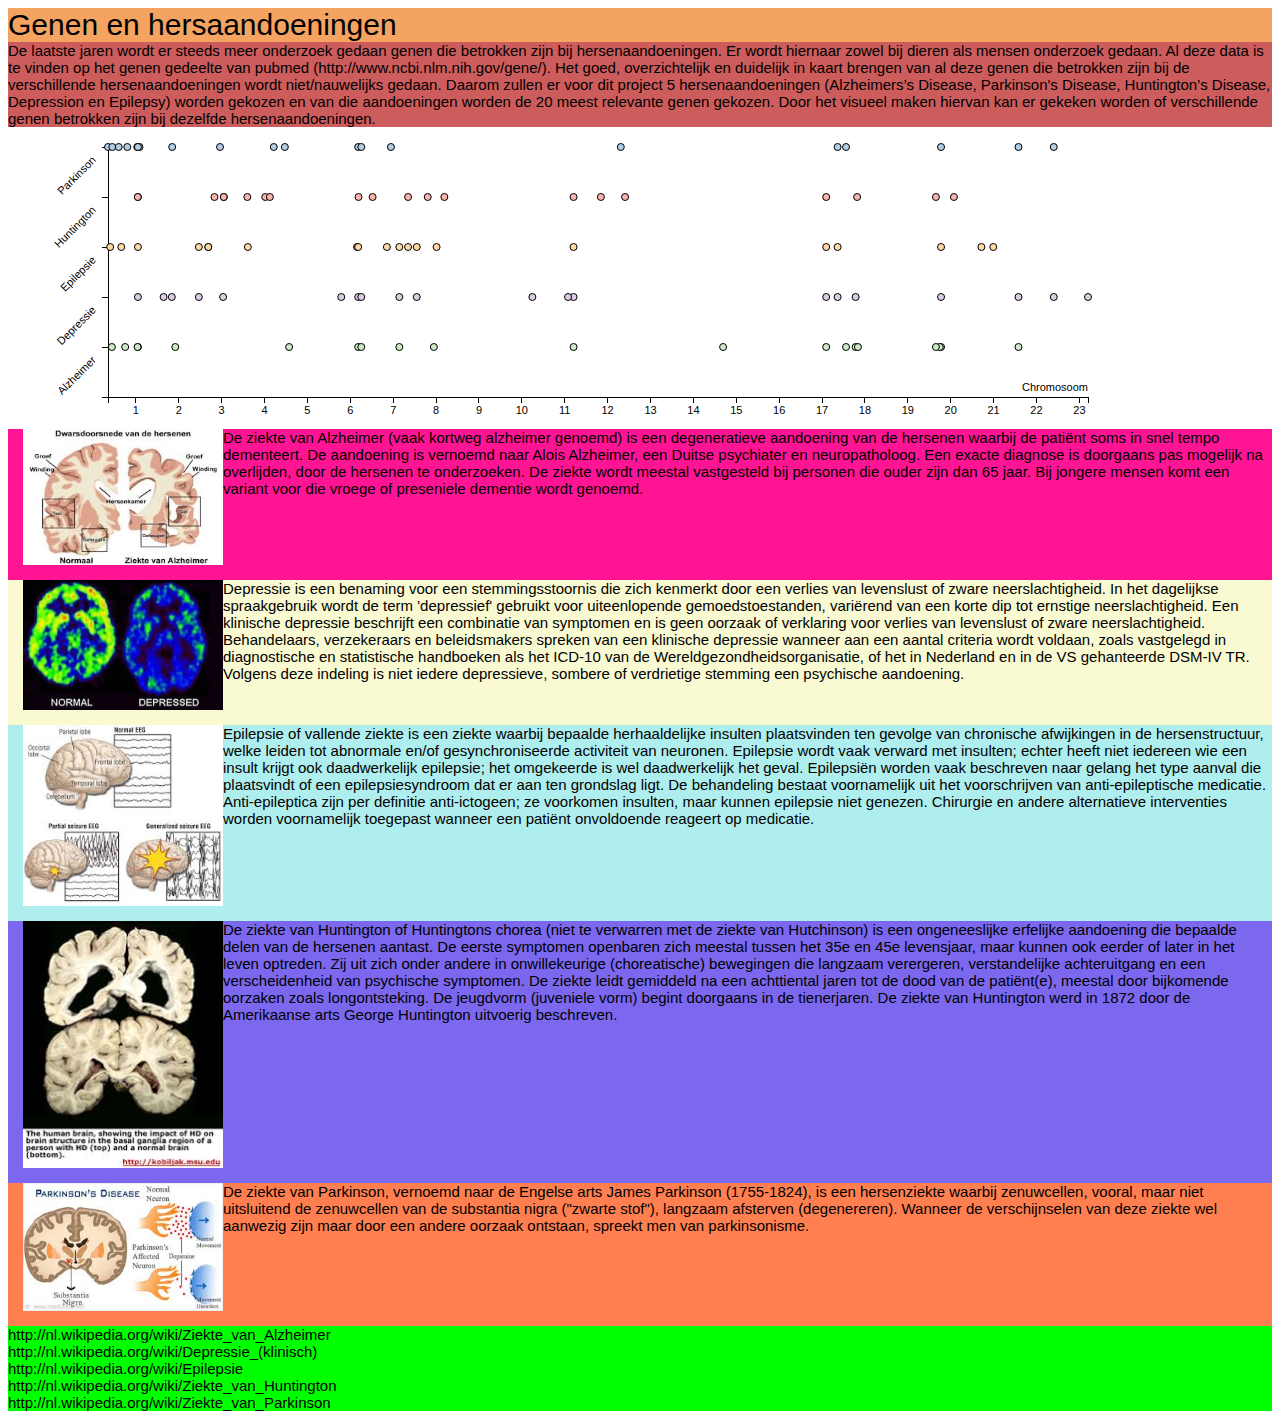
==== Website/project.html @ 44b7890b "Design + prototype" ====
<!doctype html>
<!-- 
Kirsten de Wit
6063098
Programmerproject Data
-->
<head>
    <meta charset="utf-8"/>
    <title>Hersenaandoeningen</title>
    <LINK rel="stylesheet" type="text/css" href="project.css">
  </head>
<body>

  <div class="titel">
    Genen en hersaandoeningen
  </div>

  <div class="inleiding">
    De laatste jaren wordt er steeds meer onderzoek gedaan genen die betrokken zijn bij hersenaandoeningen. Er wordt hiernaar zowel bij dieren als mensen onderzoek gedaan. Al deze data is te vinden op het genen gedeelte van pubmed (http://www.ncbi.nlm.nih.gov/gene/). Het goed, overzichtelijk en duidelijk in kaart brengen van al deze genen die betrokken zijn bij de verschillende hersenaandoeningen wordt niet/nauwelijks gedaan. Daarom zullen er voor dit project 5 hersenaandoeningen (Alzheimers’s Disease, Parkinson's Disease, Huntington’s Disease, Depression en Epilepsy) worden gekozen en van die aandoeningen worden de 20 meest relevante genen gekozen. Door het visueel maken hiervan kan er gekeken worden of verschillende genen betrokken zijn bij dezelfde hersenaandoeningen.

  </div>

<script src="d3.js"></script>
<script>
"use strict";

var margin = {top: 20, right: 20, bottom: 30, left: 100},
    width = 1100 - margin.left - margin.right,
    height = 300 - margin.top - margin.bottom;

var x = d3.scale.linear()
    .range([0, width]);

var y = d3.scale.ordinal()
    .rangePoints([height, 0])
    .domain(["", "Alzheimer", "Depressie", "Epilepsie", "Huntington", "Parkinson"]);

var xAxis = d3.svg.axis()
    .scale(x)
    .orient("bottom")
    .ticks(20)
    .tickFormat(d3.format("s"));

var yAxis = d3.svg.axis()
    .scale(y)
    .orient("left");

var svg = d3.select("body").append("svg")
    .attr("width", width + margin.left + margin.right)
    .attr("height", height + margin.top + margin.bottom)
  .append("g")
    .attr("transform", "translate(" + margin.left + "," + margin.top + ")");

d3.csv("braindiseases.csv", function(error, data) {
  data.forEach(function(d) {
    d.chromosome = +d.chromosome;
  });
  
var color = d3.scale.ordinal()
    .domain(["#ffffff", "#000000"])
    .range(["#fbb4ae", "#b3cde3", "#ccebc5", "#decbe4", "#fed9a6"]);

var xDomain = d3.extent(data, function(d) { return d.chromosome; })
var yDomain = d3.extent(data, function(d) { return d["disease"]; });

x.domain(d3.extent(data, function(d) { return d.chromosome; }));

svg.append("g")
      .attr("class", "x axis")
      .attr("transform", "translate(0," + height + ")")
      .call(xAxis)
    .append("text")
      .attr("class", "label")
      .attr("x", width)
      .attr("y", -6)
      .style("text-anchor", "end")
      .text("Chromosoom");

svg.append("g")
      .attr("class", "y axis")
      .call(yAxis)
    .selectAll("text")
      .style("text-anchor", "end")
      .attr("dx", "-.8em")
      .attr("dy", ".15em")
      .attr("transform", function(d) {
                return "rotate(-45)" 
                })
      //.text("Hersenaandoening")

svg.selectAll(".dot")
      .data(data)
    .enter().append("circle")
      .attr("class", "dot")
      .attr("r", 3.5)
      .attr("cx", function(d) { return x(d.chromosome); })
      .attr("cy", function(d) { return y(d["disease"]); })
      .style("fill", function(d) { return color(d["disease"]); });

});
</script>

<div class="AD">
  <img alt="" SRC="ad.jpg"></img>
  De ziekte van Alzheimer (vaak kortweg alzheimer genoemd) is een degeneratieve aandoening van de hersenen waarbij de patiënt soms in snel tempo dementeert. De aandoening is vernoemd naar Alois Alzheimer, een Duitse psychiater en neuropatholoog. Een exacte diagnose is doorgaans pas mogelijk na overlijden, door de hersenen te onderzoeken. De ziekte wordt meestal vastgesteld bij personen die ouder zijn dan 65 jaar. Bij jongere mensen komt een variant voor die vroege of preseniele dementie wordt genoemd.
</div>

<div class="Depressie">
  <img alt="" SRC="depressie.jpg"></img>
  Depressie is een benaming voor een stemmingsstoornis die zich kenmerkt door een verlies van levenslust of zware neerslachtigheid. In het dagelijkse spraakgebruik wordt de term 'depressief' gebruikt voor uiteenlopende gemoedstoestanden, variërend van een korte dip tot ernstige neerslachtigheid. Een klinische depressie beschrijft een combinatie van symptomen en is geen oorzaak of verklaring voor verlies van levenslust of zware neerslachtigheid. Behandelaars, verzekeraars en beleidsmakers spreken van een klinische depressie wanneer aan een aantal criteria wordt voldaan, zoals vastgelegd in diagnostische en statistische handboeken als het ICD-10 van de Wereldgezondheidsorganisatie, of het in Nederland en in de VS gehanteerde DSM-IV TR. Volgens deze indeling is niet iedere depressieve, sombere of verdrietige stemming een psychische aandoening.  
</div>

<div class="Epilepsie">
  <img alt="" SRC="epilepsie.jpg"></img>
  Epilepsie of vallende ziekte is een ziekte waarbij bepaalde herhaaldelijke insulten plaatsvinden ten gevolge van chronische afwijkingen in de hersenstructuur, welke leiden tot abnormale en/of gesynchroniseerde activiteit van neuronen. Epilepsie wordt vaak verward met insulten; echter heeft niet iedereen wie een insult krijgt ook daadwerkelijk epilepsie; het omgekeerde is wel daadwerkelijk het geval. Epilepsiën worden vaak beschreven naar gelang het type aanval die plaatsvindt of een epilepsiesyndroom dat er aan ten grondslag ligt. De behandeling bestaat voornamelijk uit het voorschrijven van anti-epileptische medicatie. Anti-epileptica zijn per definitie anti-ictogeen; ze voorkomen insulten, maar kunnen epilepsie niet genezen. Chirurgie en andere alternatieve interventies worden voornamelijk toegepast wanneer een patiënt onvoldoende reageert op medicatie. 
</div>

<div class="HD">
  <img alt="" SRC="HD.jpg"></img>
  De ziekte van Huntington of Huntingtons chorea (niet te verwarren met de ziekte van Hutchinson) is een ongeneeslijke erfelijke aandoening die bepaalde delen van de hersenen aantast. De eerste symptomen openbaren zich meestal tussen het 35e en 45e levensjaar, maar kunnen ook eerder of later in het leven optreden. Zij uit zich onder andere in onwillekeurige (choreatische) bewegingen die langzaam verergeren, verstandelijke achteruitgang en een verscheidenheid van psychische symptomen. De ziekte leidt gemiddeld na een achttiental jaren tot de dood van de patiënt(e), meestal door bijkomende oorzaken zoals longontsteking. De jeugdvorm (juveniele vorm) begint doorgaans in de tienerjaren. De ziekte van Huntington werd in 1872 door de Amerikaanse arts George Huntington uitvoerig beschreven.
</div>

<div class="PD">
  <img alt="" SRC="PD.jpg"></img>
  De ziekte van Parkinson, vernoemd naar de Engelse arts James Parkinson (1755-1824), is een hersenziekte waarbij zenuwcellen, vooral, maar niet uitsluitend de zenuwcellen van de substantia nigra ("zwarte stof"), langzaam afsterven (degenereren). Wanneer de verschijnselen van deze ziekte wel aanwezig zijn maar door een andere oorzaak ontstaan, spreekt men van parkinsonisme.
</div>

<div class="Bronnen">
  http://nl.wikipedia.org/wiki/Ziekte_van_Alzheimer<br>
  http://nl.wikipedia.org/wiki/Depressie_(klinisch)<br>
  http://nl.wikipedia.org/wiki/Epilepsie<br>
  http://nl.wikipedia.org/wiki/Ziekte_van_Huntington<br>
  http://nl.wikipedia.org/wiki/Ziekte_van_Parkinson
</div>

</body>
</html>
---- Website/project.css ----
body {
  font: 11px sans-serif;
}

.titel {
  /*display: -webkit-flex;*/
  display: flex;
  background: #F4A460;
  font-size: 30px;
  text-align: center;
 }

.inleiding {
  display: -webkit-flex;
  display: flex;
  background: #CD5C5C;
  font-size: 15px;
 }

.axis path,
.axis line {
  fill: none;
  stroke: #000;
  shape-rendering: crispEdges;
}

.dot {
  stroke: #000;
}

.tooltip {
  position: absolute;
  width: 200px;
  height: 28px;
  pointer-events: none;
}

.AD {
  display: flex;
  overflow: auto;
  background: #FF1493;
  font-size: 15px;
}

.Depressie {
  display: flex;
  overflow: auto;
  background: #FAFAD2;
  font-size: 15px;
}

.Epilepsie {
  display: flex;
  overflow: auto;
  background: #AFEEEE;
  font-size: 15px;
}

.HD {
  display: flex;
  overflow: auto;
  background: #7B68EE;
  font-size: 15px;
}

.PD {
  display: flex;
  overflow: auto;
  background: #FF7F50;
  font-size: 15px;
}

.Bronnen {
  display: flex;
  overflow: auto;
  background: #00FF00;
  font-size: 15px;
}

img {
  float: right;
  margin: 0 0 1em 1em;
  width: 200px;
}
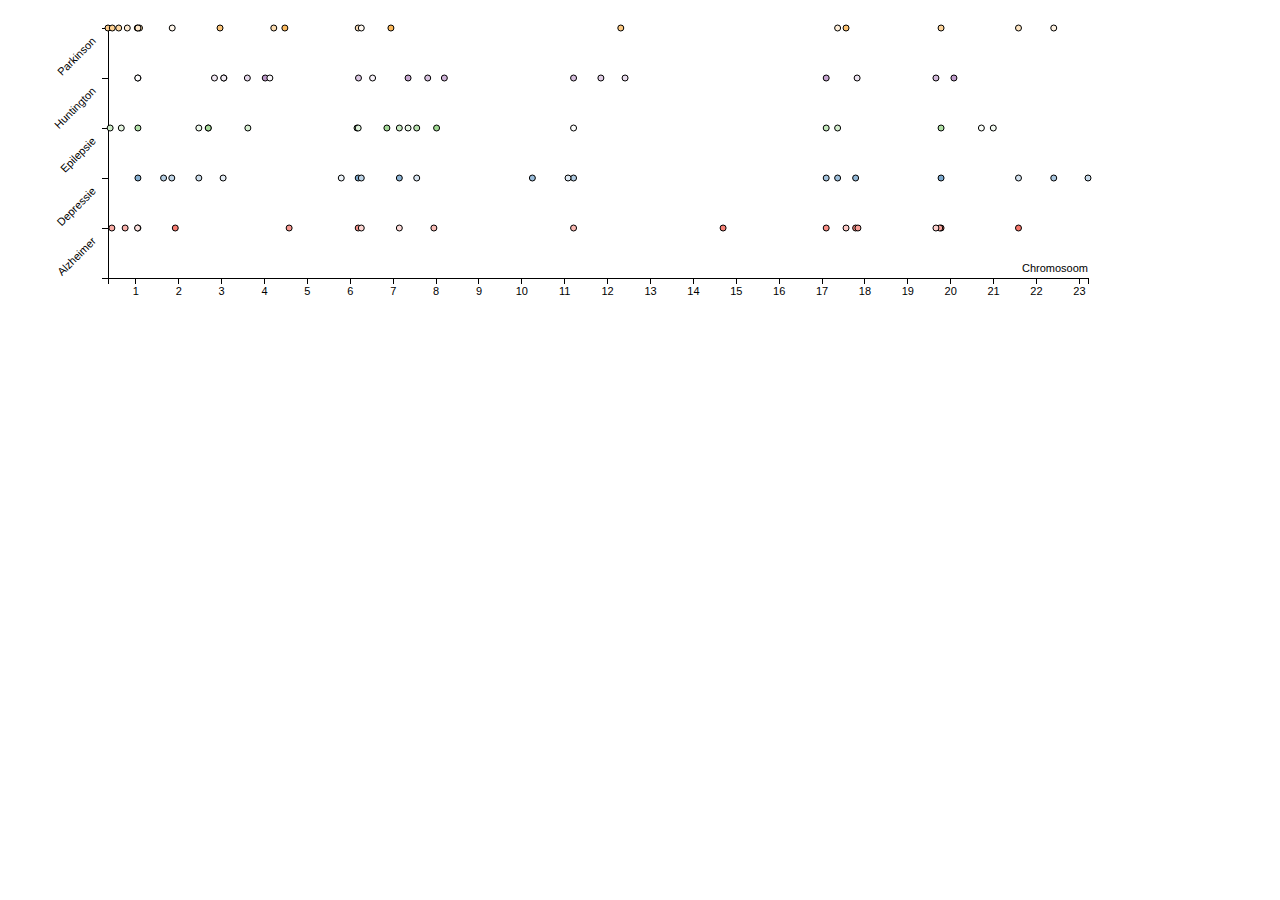
==== commit c83389ca: "Code dinsdag" ====
--- a/Website/project.html
+++ b/Website/project.html
@@ -11,14 +11,14 @@
   </head>
 <body>
 
-  <div class="titel">
+  <!-- <div class="titel">
     Genen en hersaandoeningen
   </div>
 
   <div class="inleiding">
     De laatste jaren wordt er steeds meer onderzoek gedaan genen die betrokken zijn bij hersenaandoeningen. Er wordt hiernaar zowel bij dieren als mensen onderzoek gedaan. Al deze data is te vinden op het genen gedeelte van pubmed (http://www.ncbi.nlm.nih.gov/gene/). Het goed, overzichtelijk en duidelijk in kaart brengen van al deze genen die betrokken zijn bij de verschillende hersenaandoeningen wordt niet/nauwelijks gedaan. Daarom zullen er voor dit project 5 hersenaandoeningen (Alzheimers’s Disease, Parkinson's Disease, Huntington’s Disease, Depression en Epilepsy) worden gekozen en van die aandoeningen worden de 20 meest relevante genen gekozen. Door het visueel maken hiervan kan er gekeken worden of verschillende genen betrokken zijn bij dezelfde hersenaandoeningen.
 
-  </div>
+  </div> -->
 
 <script src="d3.js"></script>
 <script>
@@ -51,14 +51,32 @@
   .append("g")
     .attr("transform", "translate(" + margin.left + "," + margin.top + ")");
 
+var tooltip = d3.select("body").append("div")
+    .attr("class", "tooltip")
+    .style("opacity", 0);
+
 d3.csv("braindiseases.csv", function(error, data) {
   data.forEach(function(d) {
     d.chromosome = +d.chromosome;
   });
   
-var color = d3.scale.ordinal()
-    .domain(["#ffffff", "#000000"])
-    .range(["#fbb4ae", "#b3cde3", "#ccebc5", "#decbe4", "#fed9a6"]);
+var colorMappings = {
+  "Alzheimer": d3.scale.linear()
+    .domain([1, 20])
+    .range(["#f77165", "#fde1df"]),
+  "Depressie": d3.scale.linear()
+    .domain([1, 20])
+    .range(["#7ba8ce", "#ebf2f8"]),
+  "Epilepsie": d3.scale.linear()
+    .domain([1, 20])
+    .range(["#9ad78c", "#fefffe"]),
+  "Huntington": d3.scale.linear()
+    .domain([1, 20])
+    .range(["#be99ca", "#fefdfe"]),
+  "Parkinson": d3.scale.linear()
+    .domain([1, 20])
+    .range(["#fdb95a", "#fff9f2"])
+}
 
 var xDomain = d3.extent(data, function(d) { return d.chromosome; })
 var yDomain = d3.extent(data, function(d) { return d["disease"]; });
@@ -86,21 +104,45 @@
       .attr("transform", function(d) {
                 return "rotate(-45)" 
                 })
-      //.text("Hersenaandoening")
 
 svg.selectAll(".dot")
       .data(data)
     .enter().append("circle")
       .attr("class", "dot")
-      .attr("r", 3.5)
+      .attr("r", 3)
       .attr("cx", function(d) { return x(d.chromosome); })
       .attr("cy", function(d) { return y(d["disease"]); })
-      .style("fill", function(d) { return color(d["disease"]); });
+      .style("fill", function(d){
+            var colorFunction = colorMappings[d["disease"]];
+            return colorFunction(d["rank"])
+          })
+      .on("mouseover", function(d) {
+          tooltip.transition()
+               .duration(250)
+               .style("opacity", .9);
+          tooltip.html("Gene: " + d["gene"] + "<br/>" )
+              .style("left", (d3.event.pageX + 5) + "px")
+              .style("top", (d3.event.pageY - 28) + "px");
+          //tooltip.direction("n")
+          //(function(d) {
+            //    if (d <= 12) return "e"
+              //  if (d > 12) return "w"
+               //});      
+               
+          tooltip.append('a')
+                .attr("href", d["information"])
+                .text(d["information"]);
+      })
+      .on("mouseout", function(d) {
+          tooltip.transition()
+               .duration(10000)
+               .style("opacity", 0);
+      });
 
 });
 </script>
 
-<div class="AD">
+<!-- <div class="AD">
   <img alt="" SRC="ad.jpg"></img>
   De ziekte van Alzheimer (vaak kortweg alzheimer genoemd) is een degeneratieve aandoening van de hersenen waarbij de patiënt soms in snel tempo dementeert. De aandoening is vernoemd naar Alois Alzheimer, een Duitse psychiater en neuropatholoog. Een exacte diagnose is doorgaans pas mogelijk na overlijden, door de hersenen te onderzoeken. De ziekte wordt meestal vastgesteld bij personen die ouder zijn dan 65 jaar. Bij jongere mensen komt een variant voor die vroege of preseniele dementie wordt genoemd.
 </div>
@@ -132,6 +174,6 @@
   http://nl.wikipedia.org/wiki/Ziekte_van_Huntington<br>
   http://nl.wikipedia.org/wiki/Ziekte_van_Parkinson
 </div>
-
+ -->
 </body>
 </html>
--- a/Website/project.css
+++ b/Website/project.css
@@ -3,9 +3,8 @@
 }
 
 .titel {
-  /*display: -webkit-flex;*/
   display: flex;
-  background: #F4A460;
+  background: #FFF8DC;
   font-size: 30px;
   text-align: center;
  }
@@ -13,7 +12,7 @@
 .inleiding {
   display: -webkit-flex;
   display: flex;
-  background: #CD5C5C;
+  background: #FFEBCD;
   font-size: 15px;
  }
 
@@ -30,50 +29,53 @@
 
 .tooltip {
   position: absolute;
-  width: 200px;
+  font-size: 12px;
+  box-shadow: 0px 0px 5px #999999;
+  background-color: #ffffff;
+  padding: 10px;
+  width: 230px;
   height: 28px;
-  pointer-events: none;
 }
 
 .AD {
   display: flex;
   overflow: auto;
-  background: #FF1493;
+  background: #FFE4C4;
   font-size: 15px;
 }
 
 .Depressie {
   display: flex;
   overflow: auto;
-  background: #FAFAD2;
+  background: #FFDEAD;
   font-size: 15px;
 }
 
 .Epilepsie {
   display: flex;
   overflow: auto;
-  background: #AFEEEE;
+  background: #F5DEB3;
   font-size: 15px;
 }
 
 .HD {
   display: flex;
   overflow: auto;
-  background: #7B68EE;
+  background: #DEB887;
   font-size: 15px;
 }
 
 .PD {
   display: flex;
   overflow: auto;
-  background: #FF7F50;
+  background: #D2B48C;
   font-size: 15px;
 }
 
 .Bronnen {
   display: flex;
   overflow: auto;
-  background: #00FF00;
+  background: #BC8F8F;
   font-size: 15px;
 }
 
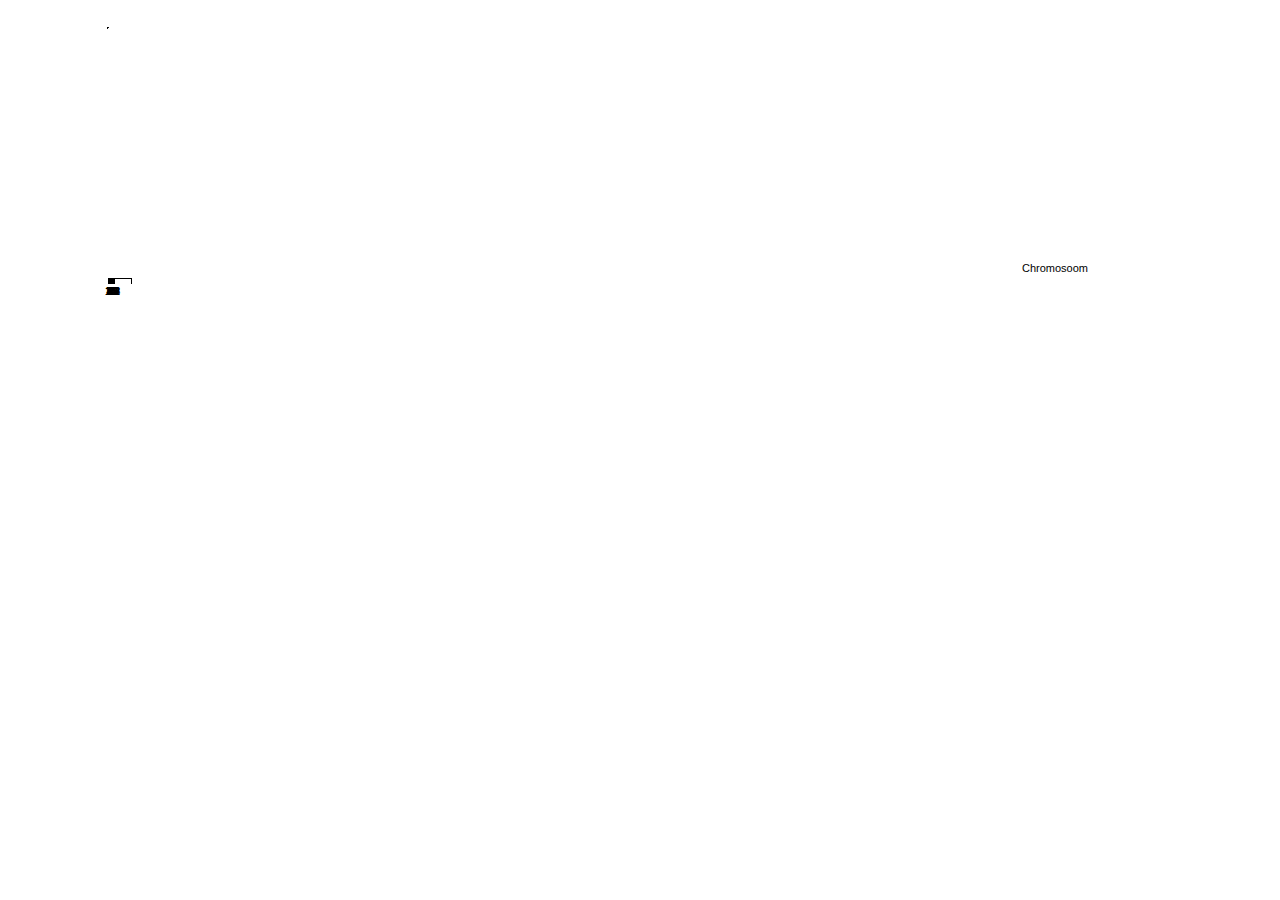
==== commit 0ac36d42: "Update donderdag" ====
--- a/Website/project.html
+++ b/Website/project.html
@@ -21,126 +21,8 @@
   </div> -->
 
 <script src="d3.js"></script>
-<script>
-"use strict";
-
-var margin = {top: 20, right: 20, bottom: 30, left: 100},
-    width = 1100 - margin.left - margin.right,
-    height = 300 - margin.top - margin.bottom;
-
-var x = d3.scale.linear()
-    .range([0, width]);
-
-var y = d3.scale.ordinal()
-    .rangePoints([height, 0])
-    .domain(["", "Alzheimer", "Depressie", "Epilepsie", "Huntington", "Parkinson"]);
-
-var xAxis = d3.svg.axis()
-    .scale(x)
-    .orient("bottom")
-    .ticks(20)
-    .tickFormat(d3.format("s"));
-
-var yAxis = d3.svg.axis()
-    .scale(y)
-    .orient("left");
-
-var svg = d3.select("body").append("svg")
-    .attr("width", width + margin.left + margin.right)
-    .attr("height", height + margin.top + margin.bottom)
-  .append("g")
-    .attr("transform", "translate(" + margin.left + "," + margin.top + ")");
-
-var tooltip = d3.select("body").append("div")
-    .attr("class", "tooltip")
-    .style("opacity", 0);
-
-d3.csv("braindiseases.csv", function(error, data) {
-  data.forEach(function(d) {
-    d.chromosome = +d.chromosome;
-  });
-  
-var colorMappings = {
-  "Alzheimer": d3.scale.linear()
-    .domain([1, 20])
-    .range(["#f77165", "#fde1df"]),
-  "Depressie": d3.scale.linear()
-    .domain([1, 20])
-    .range(["#7ba8ce", "#ebf2f8"]),
-  "Epilepsie": d3.scale.linear()
-    .domain([1, 20])
-    .range(["#9ad78c", "#fefffe"]),
-  "Huntington": d3.scale.linear()
-    .domain([1, 20])
-    .range(["#be99ca", "#fefdfe"]),
-  "Parkinson": d3.scale.linear()
-    .domain([1, 20])
-    .range(["#fdb95a", "#fff9f2"])
-}
-
-var xDomain = d3.extent(data, function(d) { return d.chromosome; })
-var yDomain = d3.extent(data, function(d) { return d["disease"]; });
-
-x.domain(d3.extent(data, function(d) { return d.chromosome; }));
-
-svg.append("g")
-      .attr("class", "x axis")
-      .attr("transform", "translate(0," + height + ")")
-      .call(xAxis)
-    .append("text")
-      .attr("class", "label")
-      .attr("x", width)
-      .attr("y", -6)
-      .style("text-anchor", "end")
-      .text("Chromosoom");
-
-svg.append("g")
-      .attr("class", "y axis")
-      .call(yAxis)
-    .selectAll("text")
-      .style("text-anchor", "end")
-      .attr("dx", "-.8em")
-      .attr("dy", ".15em")
-      .attr("transform", function(d) {
-                return "rotate(-45)" 
-                })
-
-svg.selectAll(".dot")
-      .data(data)
-    .enter().append("circle")
-      .attr("class", "dot")
-      .attr("r", 3)
-      .attr("cx", function(d) { return x(d.chromosome); })
-      .attr("cy", function(d) { return y(d["disease"]); })
-      .style("fill", function(d){
-            var colorFunction = colorMappings[d["disease"]];
-            return colorFunction(d["rank"])
-          })
-      .on("mouseover", function(d) {
-          tooltip.transition()
-               .duration(250)
-               .style("opacity", .9);
-          tooltip.html("Gene: " + d["gene"] + "<br/>" )
-              .style("left", (d3.event.pageX + 5) + "px")
-              .style("top", (d3.event.pageY - 28) + "px");
-          //tooltip.direction("n")
-          //(function(d) {
-            //    if (d <= 12) return "e"
-              //  if (d > 12) return "w"
-               //});      
-               
-          tooltip.append('a')
-                .attr("href", d["information"])
-                .text(d["information"]);
-      })
-      .on("mouseout", function(d) {
-          tooltip.transition()
-               .duration(10000)
-               .style("opacity", 0);
-      });
-
-});
-</script>
+<script src="fisheye.js"></script>
+<script src="main3.js"></script>
 
 <!-- <div class="AD">
   <img alt="" SRC="ad.jpg"></img>
